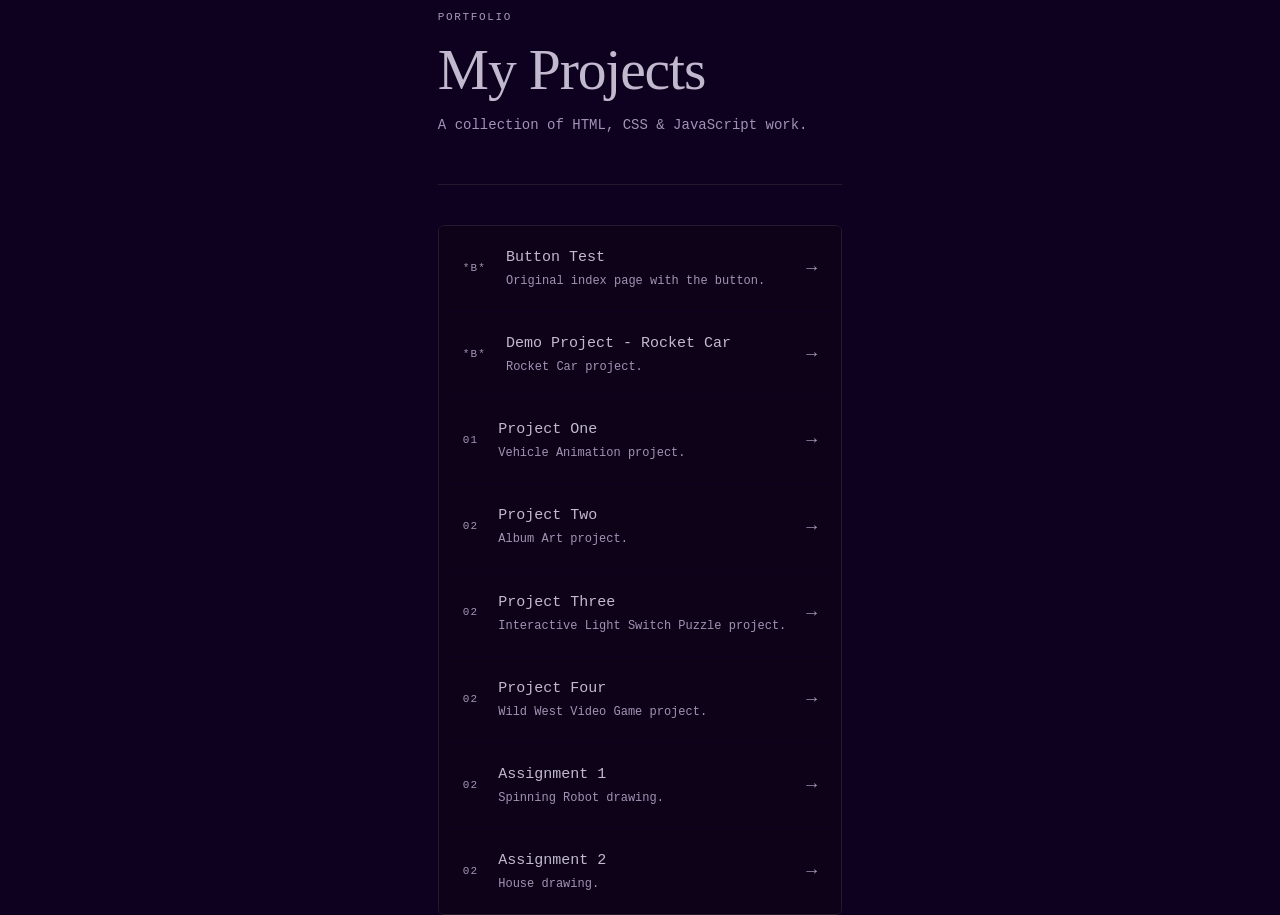
==== index.html @ 0f5e4f07 "update 7 4/30" ====
<!DOCTYPE html>
<html lang="en">
<head>
  <meta charset="UTF-8">
  <meta name="viewport" content="width=device-width, initial-scale=1.0">
  <title>My Portfolio</title>
  <link rel="stylesheet" href="style.css">
</head>
<body>
  <main class="container">
    <header class="hero">
      <p class="label">Portfolio</p>
      <h1>My Projects</h1>
      <p class="subtitle">A collection of HTML, CSS &amp; JavaScript work.</p>
    </header>
    <ul class="project-list">
      <li>
        <a href="index-button.html" class="project-card">
          <span class="project-number">*B*</span>
          <span class="project-info">
            <span class="project-title">Button Test</span>
            <span class="project-desc">Original index page with the button.</span>
          </span>
          <span class="arrow">→</span>
        </a>
      </li>
      <li>
        <a href="./projects/rocket-car.html" class="project-card">
          <span class="project-number">*B*</span>
          <span class="project-info">
            <span class="project-title">Demo Project - Rocket Car</span>
            <span class="project-desc">Rocket Car project.</span>
          </span>
          <span class="arrow">→</span>
        </a>
      </li>
      <li>
        <a href="./projects/project-1.html" class="project-card">
          <span class="project-number">01</span>
          <span class="project-info">
            <span class="project-title">Project One</span>
            <span class="project-desc">Vehicle Animation project.</span>
          </span>
          <span class="arrow">→</span>
        </a>
      </li>
      <li>
        <a href="./projects/project-2.html" class="project-card">
          <span class="project-number">02</span>
          <span class="project-info">
            <span class="project-title">Project Two</span>
            <span class="project-desc">Album Art project.</span>
          </span>
          <span class="arrow">→</span>
        </a>
      </li>
      <li>
        <a href="./projects/project-3.html" class="project-card">
          <span class="project-number">02</span>
          <span class="project-info">
            <span class="project-title">Project Three</span>
            <span class="project-desc">Interactive Light Switch Puzzle project.</span>
          </span>
          <span class="arrow">→</span>
        </a>
      </li>
      <li>
        <a href="./projects/project-4.html" class="project-card">
          <span class="project-number">02</span>
          <span class="project-info">
            <span class="project-title">Project Four</span>
            <span class="project-desc">Wild West Video Game project.</span>
          </span>
          <span class="arrow">→</span>
        </a>
      </li>
      <li>
        <a href="./projects/assignment-1.html" class="project-card">
          <span class="project-number">02</span>
          <span class="project-info">
            <span class="project-title">Assignment 1</span>
            <span class="project-desc">Spinning Robot drawing.</span>
          </span>
          <span class="arrow">→</span>
        </a>
      </li>
      <li>
        <a href="./projects/assignment-2.html" class="project-card">
          <span class="project-number">02</span>
          <span class="project-info">
            <span class="project-title">Assignment 2</span>
            <span class="project-desc">House drawing.</span>
          </span>
          <span class="arrow">→</span>
        </a>
      </li>
    </ul>
  </main>
</body>
</html>
---- style.css ----
body {
    background: linear-gradient(135deg, #667eea 0%, #764ba2 100%);
    height: 100vh;
    display: flex;
    justify-content: center;
    align-items: center;
    color: white;
    font-family: 'Segoe UI', sans-serif;
}
#main-card {
    background: rgba(255, 255, 255, 0.1);
    padding: 40px;
    border-radius: 20px;
    backdrop-filter: blur(10px);
    border: 1px solid white;
    text-align: center;
}

/* ── Tokens ─────────────────────────────────────────── */
:root {
  --bg:        #0e011f;
  --surface:   #0e0219;
  --border:    #24192e;
  --accent:    #a39bb4;
  --text:      #c1bacf;
  --muted:     #a094b4;
  --font-head: 'DM Serif Display', Georgia, serif;
  --font-body: 'DM Mono', 'Courier New', monospace;
  --radius:    6px;
  --max-w:     680px;
}

/* ── Reset ───────────────────────────────────────────── */
*, *::before, *::after { box-sizing: border-box; margin: 0; padding: 0; }

body {
  background: var(--bg);
  color: var(--text);
  font-family: var(--font-body);
  font-size: 15px;
  line-height: 1.6;
  min-height: 100vh;
  padding: 2rem 1.25rem 4rem;
}

/* ── Google Fonts ────────────────────────────────────── */
@import url('https://fonts.googleapis.com/css2?family=DM+Mono:wght@400;500&family=DM+Serif+Display&display=swap');

/* ── Layout ──────────────────────────────────────────── */
.container {
  max-width: var(--max-w);
  margin: 0 auto;
}

/* ── Hero ────────────────────────────────────────────── */
.hero {
  padding: 3.5rem 0 3rem;
  border-bottom: 1px solid var(--border);
  margin-bottom: 2.5rem;
}

.label {
  font-size: 11px;
  letter-spacing: 0.15em;
  text-transform: uppercase;
  color: var(--accent);
  margin-bottom: 0.75rem;
}

h1 {
  font-family: var(--font-head);
  font-size: clamp(2.4rem, 6vw, 3.6rem);
  font-weight: 400;
  line-height: 1.1;
  letter-spacing: -0.02em;
  color: var(--text);
  margin-bottom: 0.75rem;
}

.subtitle {
  color: var(--muted);
  font-size: 14px;
}

/* ── Project list ────────────────────────────────────── */
.project-list {
  list-style: none;
  display: flex;
  flex-direction: column;
  gap: 1px;
  border: 1px solid var(--border);
  border-radius: var(--radius);
  overflow: hidden;
}

.project-card {
  display: flex;
  align-items: center;
  gap: 1.25rem;
  padding: 1.25rem 1.5rem;
  background: var(--surface);
  text-decoration: none;
  color: var(--text);
  transition: background 0.15s ease;
}

.project-card:hover {
  background: #222;
}

.project-card:hover .arrow {
  transform: translateX(4px);
  color: var(--accent);
}

.project-number {
  font-size: 11px;
  color: var(--muted);
  letter-spacing: 0.1em;
  min-width: 2ch;
}

.project-info {
  flex: 1;
  display: flex;
  flex-direction: column;
  gap: 2px;
}

.project-title {
  font-size: 15px;
  font-weight: 500;
  color: var(--text);
}

.project-desc {
  font-size: 12px;
  color: var(--muted);
}

.arrow {
  font-size: 18px;
  color: var(--muted);
  transition: transform 0.15s ease, color 0.15s ease;
}

/* ── Project page ────────────────────────────────────── */
.project-header {
  display: flex;
  align-items: center;
  gap: 1rem;
  padding: 2rem 0 2rem;
  border-bottom: 1px solid var(--border);
  margin-bottom: 2.5rem;
}

.back-btn {
  display: inline-flex;
  align-items: center;
  gap: 6px;
  font-family: var(--font-body);
  font-size: 12px;
  letter-spacing: 0.08em;
  color: var(--muted);
  background: transparent;
  border: 1px solid var(--border);
  border-radius: var(--radius);
  padding: 6px 12px;
  cursor: pointer;
  text-decoration: none;
  transition: border-color 0.15s, color 0.15s;
  white-space: nowrap;
}

.back-btn:hover {
  border-color: var(--accent);
  color: var(--accent);
}

.project-header h1 {
  font-size: clamp(1.5rem, 4vw, 2.2rem);
}

/* ── Output / demo area ──────────────────────────────── */
.demo-area {
  background: var(--surface);
  border: 1px solid var(--border);
  border-radius: var(--radius);
  padding: 2rem;
  margin-bottom: 2rem;
  min-height: 180px;
}

.demo-area p.placeholder {
  color: var(--muted);
  font-size: 13px;
  text-align: center;
  margin-top: 3rem;
}

/* ── Run button ──────────────────────────────────────── */
.run-btn {
  display: inline-flex;
  align-items: center;
  gap: 8px;
  font-family: var(--font-body);
  font-size: 13px;
  letter-spacing: 0.06em;
  color: #0f0f0f;
  background: var(--accent);
  border: none;
  border-radius: var(--radius);
  padding: 10px 20px;
  cursor: pointer;
  transition: opacity 0.15s;
}

.run-btn:hover { opacity: 0.85; }
.run-btn:active { opacity: 0.7; transform: scale(0.98); }

/* ── Output log ──────────────────────────────────────── */
#output {
  margin-top: 1.5rem;
  font-size: 13px;
  color: var(--text);
  white-space: pre-wrap;
  line-height: 1.8;
}
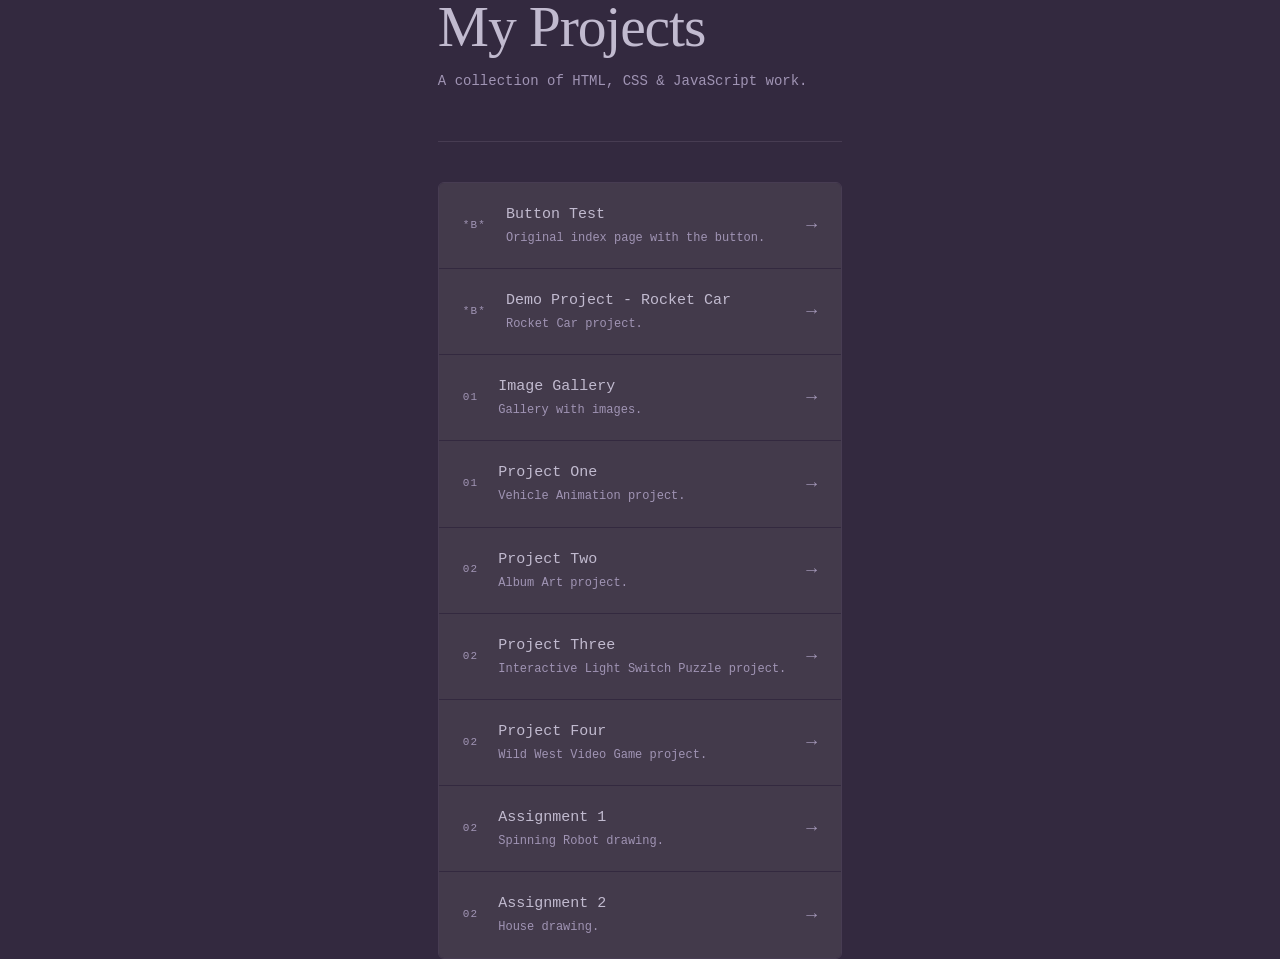
==== commit f0405476: "update 7 5/6" ====
--- a/index.html
+++ b/index.html
@@ -30,6 +30,16 @@
           <span class="project-info">
             <span class="project-title">Demo Project - Rocket Car</span>
             <span class="project-desc">Rocket Car project.</span>
+          </span>
+          <span class="arrow">→</span>
+        </a>
+      </li>
+      <li>
+        <a href="./gallery/gallery.html" class="project-card">
+          <span class="project-number">01</span>
+          <span class="project-info">
+            <span class="project-title">Image Gallery</span>
+            <span class="project-desc">Gallery with images.</span>
           </span>
           <span class="arrow">→</span>
         </a>
--- a/style.css
+++ b/style.css
@@ -18,9 +18,9 @@
 
 /* ── Tokens ─────────────────────────────────────────── */
 :root {
-  --bg:        #0e011f;
-  --surface:   #0e0219;
-  --border:    #24192e;
+  --bg:        #33293f;
+  --surface:   #433a4b;
+  --border:    #473c52;
   --accent:    #a39bb4;
   --text:      #c1bacf;
   --muted:     #a094b4;
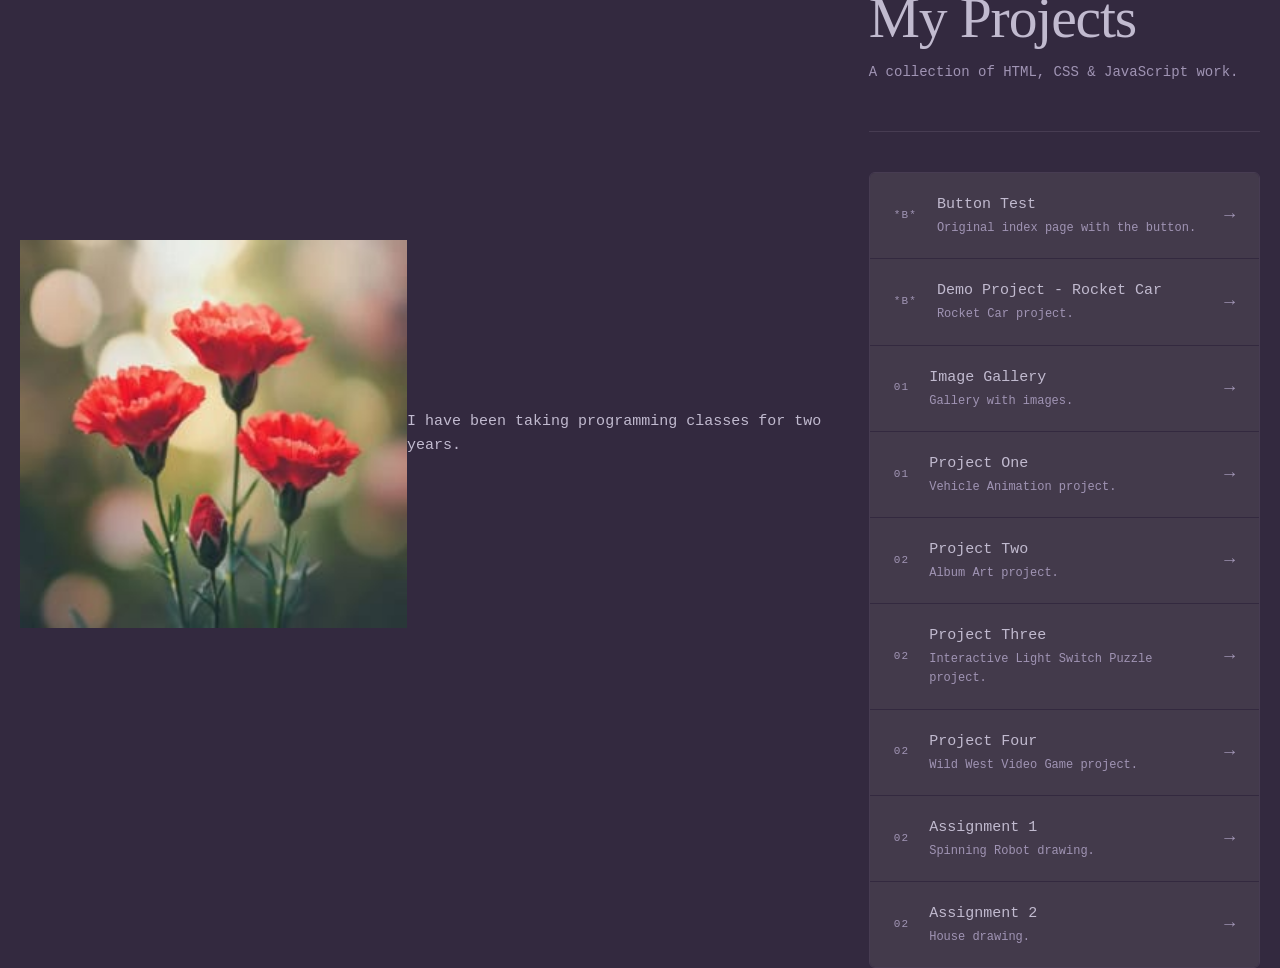
==== commit aec9a406: "update 5/9" ====
--- a/index.html
+++ b/index.html
@@ -4,6 +4,9 @@
   <meta charset="UTF-8">
   <meta name="viewport" content="width=device-width, initial-scale=1.0">
   <title>My Portfolio</title>
+  <title>About Me</title>
+  <img id="gallery-image" src="carnation-red-256x256.jpg" width="400">
+  <p> I have been taking programming classes for two years. </p>
   <link rel="stylesheet" href="style.css">
 </head>
 <body>
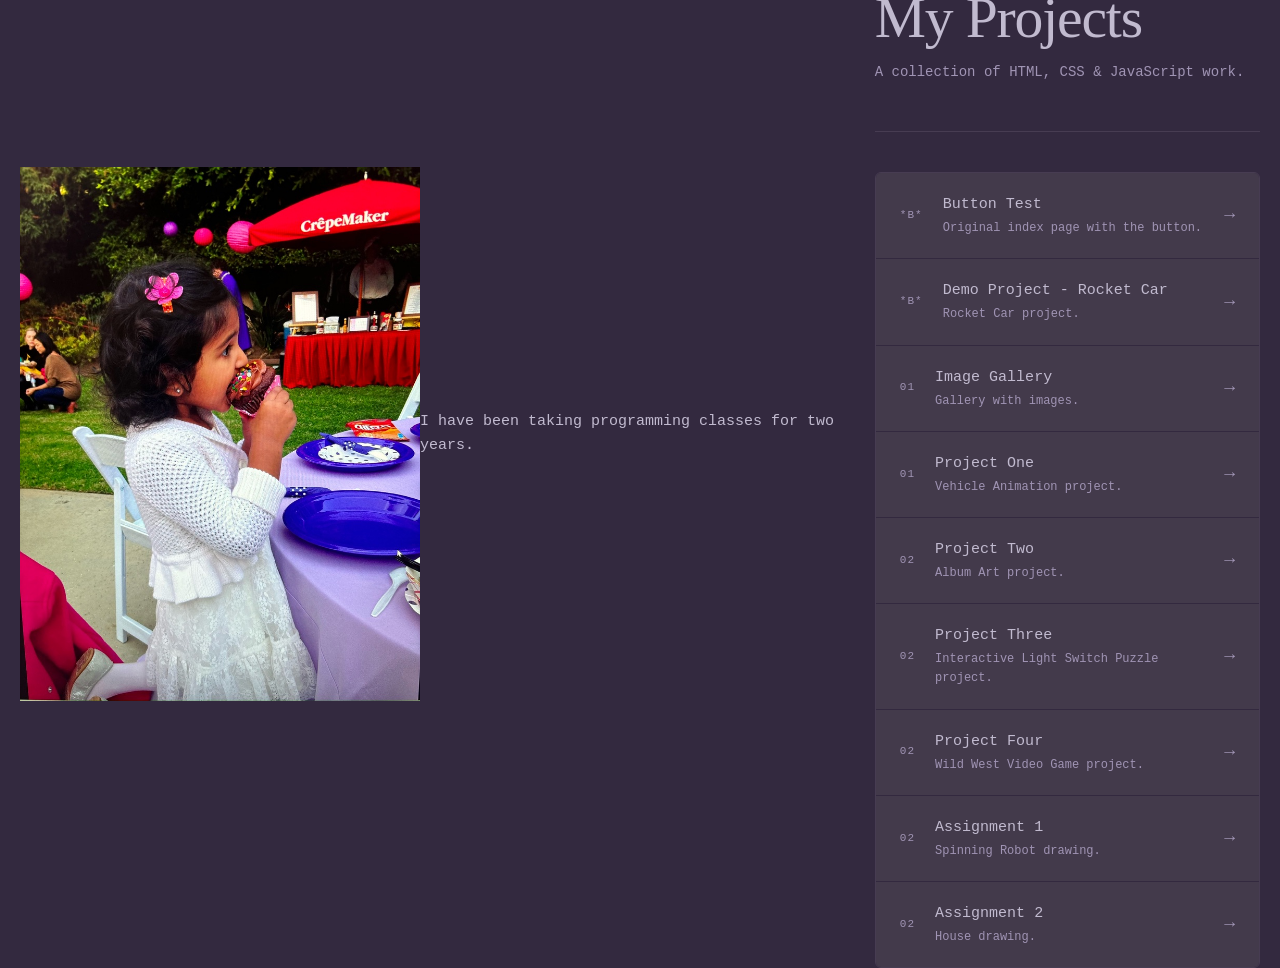
==== commit 3e8f95b8: "update 2 5/9" ====
--- a/index.html
+++ b/index.html
@@ -5,7 +5,7 @@
   <meta name="viewport" content="width=device-width, initial-scale=1.0">
   <title>My Portfolio</title>
   <title>About Me</title>
-  <img id="gallery-image" src="carnation-red-256x256.jpg" width="400">
+  <img id="gallery-image" src="19A704B1-5458-4562-891D-BB8762843287_1_105_c.jpeg" width="400">
   <p> I have been taking programming classes for two years. </p>
   <link rel="stylesheet" href="style.css">
 </head>
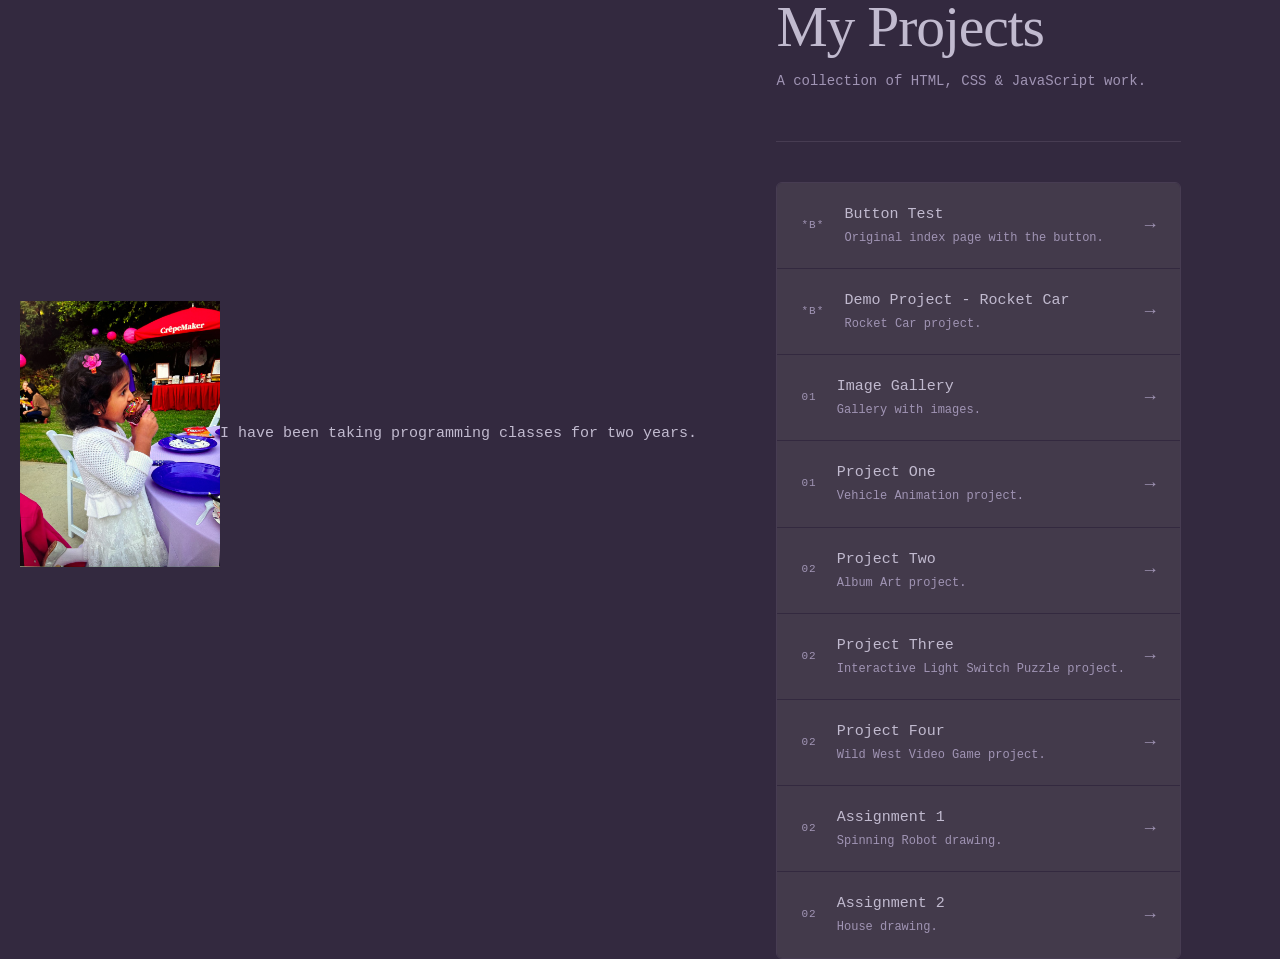
==== commit ec1fe665: "update 5 5/9" ====
--- a/index.html
+++ b/index.html
@@ -5,7 +5,7 @@
   <meta name="viewport" content="width=device-width, initial-scale=1.0">
   <title>My Portfolio</title>
   <title>About Me</title>
-  <img id="gallery-image" src="19A704B1-5458-4562-891D-BB8762843287_1_105_c.jpeg" width="400">
+  <img id="gallery-image" src="19A704B1-5458-4562-891D-BB8762843287_1_105_c.jpeg" width="200">
   <p> I have been taking programming classes for two years. </p>
   <link rel="stylesheet" href="style.css">
 </head>
@@ -13,7 +13,7 @@
   <main class="container">
     <header class="hero">
       <p class="label">Portfolio</p>
-      <h1>My Projects</h1>
+      <h1>My Projects</h1> 
       <p class="subtitle">A collection of HTML, CSS &amp; JavaScript work.</p>
     </header>
     <ul class="project-list">
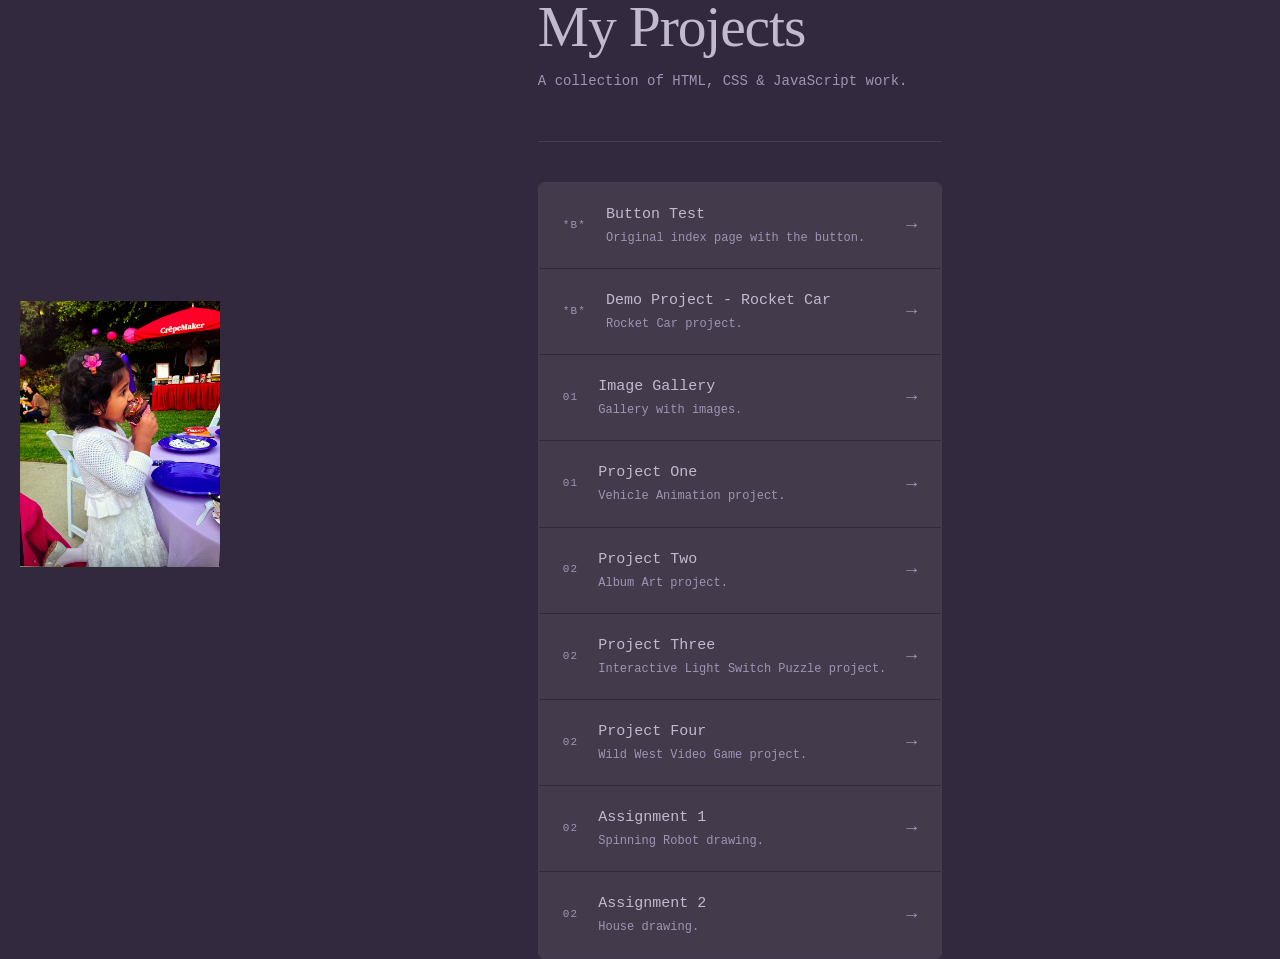
==== commit 10b47d6e: "update 7 5/9" ====
--- a/index.html
+++ b/index.html
@@ -6,7 +6,7 @@
   <title>My Portfolio</title>
   <title>About Me</title>
   <img id="gallery-image" src="19A704B1-5458-4562-891D-BB8762843287_1_105_c.jpeg" width="200">
-  <p> I have been taking programming classes for two years. </p>
+  <title> I have been taking programming classes for two years. </title>
   <link rel="stylesheet" href="style.css">
 </head>
 <body>
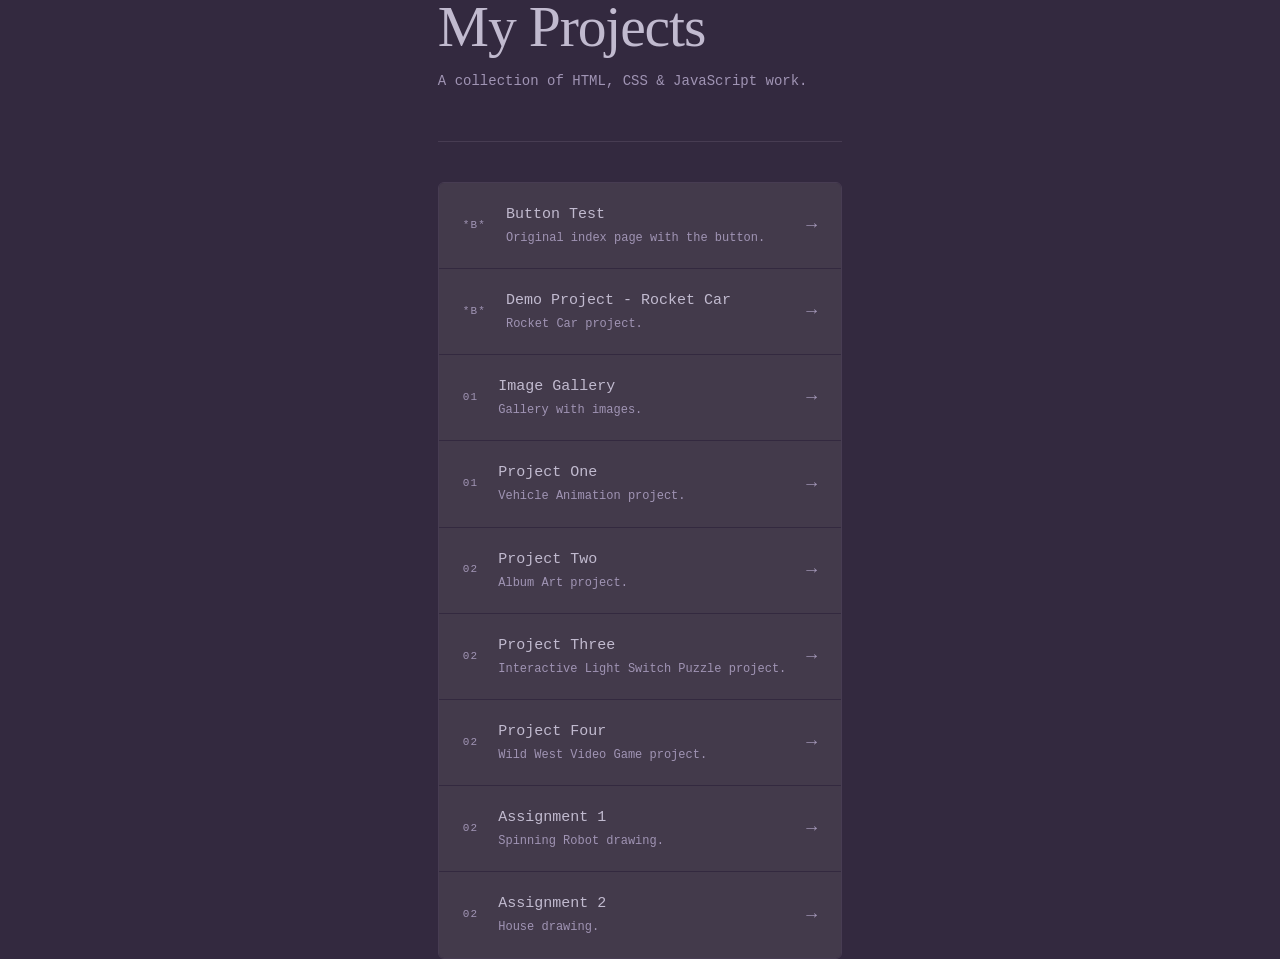
==== commit b086ae06: "update 8 5/9" ====
--- a/index.html
+++ b/index.html
@@ -4,8 +4,8 @@
   <meta charset="UTF-8">
   <meta name="viewport" content="width=device-width, initial-scale=1.0">
   <title>My Portfolio</title>
-  <title>About Me</title>
-  <img id="gallery-image" src="19A704B1-5458-4562-891D-BB8762843287_1_105_c.jpeg" width="200">
+  <title> About Me <img id="gallery-image" src="19A704B1-5458-4562-891D-BB8762843287_1_105_c.jpeg" width="200"> </title>
+  
   <title> I have been taking programming classes for two years. </title>
   <link rel="stylesheet" href="style.css">
 </head>
